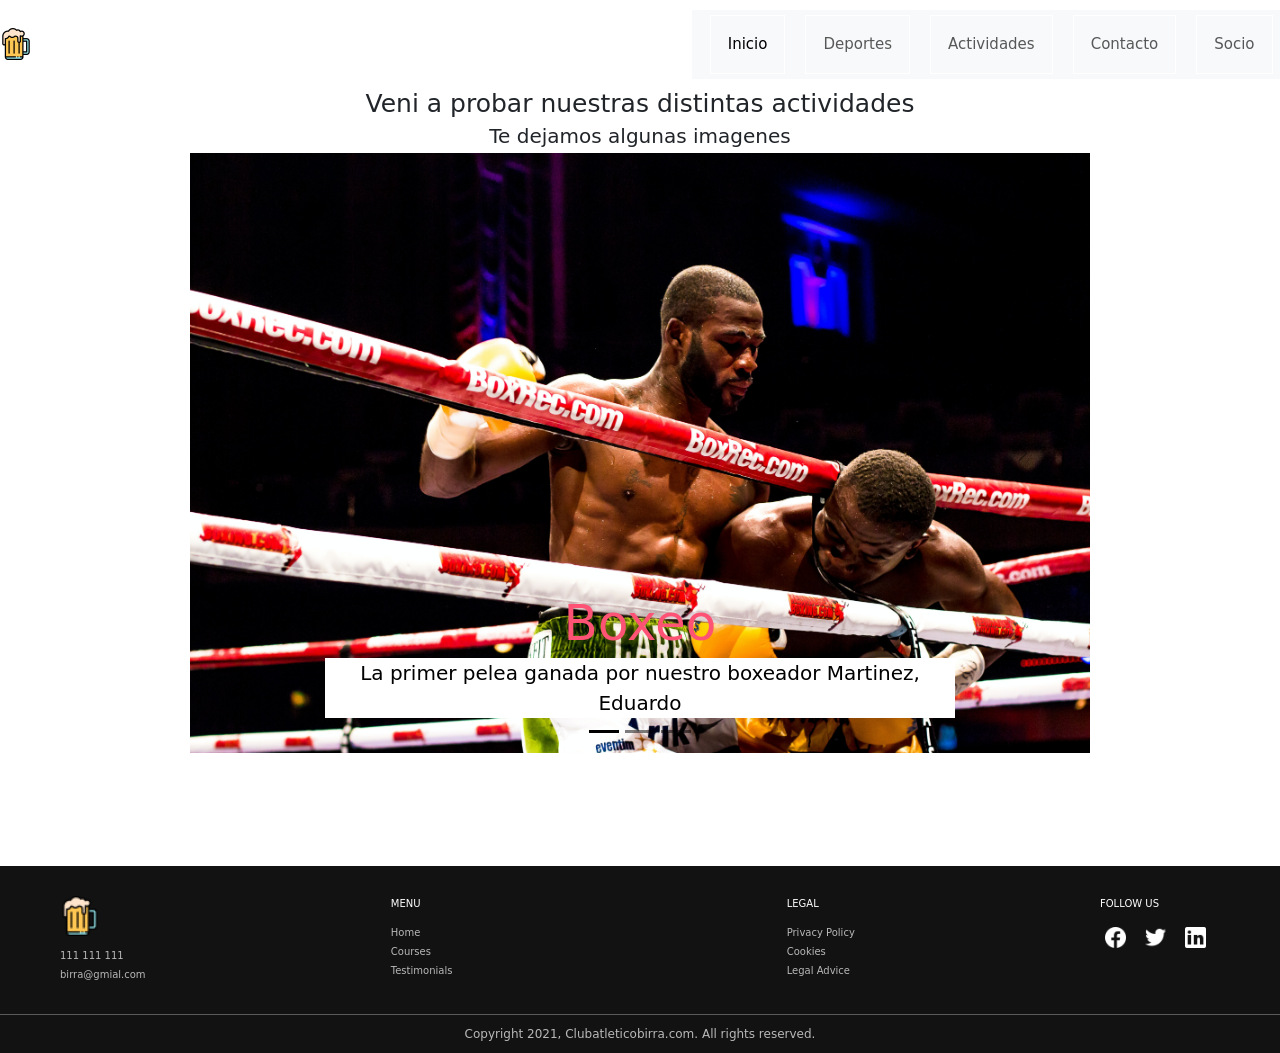
==== paginas/Actividades.html @ b4e16de4 "Add files via upload" ====
<!DOCTYPE html>
<html lang="en">
<head>
    <meta charset="UTF-8">
    <meta http-equiv="X-UA-Compatible" content="IE=edge">
    <meta name="viewport" content="width=device-width, initial-scale=1.0">
    <link rel="stylesheet" href="../estilos.css">
    <link rel="shortcut icon" href="./imagenes/favicon-32x32.png">
    <title>Club Atletico Birra</title>
    <link href="https://cdn.jsdelivr.net/npm/bootstrap@5.1.3/dist/css/bootstrap.min.css" rel="stylesheet" integrity="sha384-1BmE4kWBq78iYhFldvKuhfTAU6auU8tT94WrHftjDbrCEXSU1oBoqyl2QvZ6jIW3" crossorigin="anonymous">
</head>
<body>
    <header>
        <div>
            <a href="" class="logo">
                <img src="/imagenes/favicon-32x32.png" alt="logo de la pagina">
            </a>
        </div>
        <nav class="navbar navbar-expand-lg navbar-light bg-light">
            <div class="container-fluid">
                <a class="navbar-brand" href="#"></a>
                <button class="navbar-toggler" type="button" data-bs-toggle="collapse" data-bs-target="#navbarSupportedContent" aria-controls="navbarSupportedContent" aria-expanded="false" aria-label="Toggle navigation">
                <span class="navbar-toggler-icon"></span>
                </button>
            <div class="collapse navbar-collapse" id="navbarSupportedContent">
                <ul class="navbar-nav me-auto mb-2 mb-lg-0">
                <li class="nav-item">
                    <a class="nav-link active" aria-current="page" href="../index.html">Inicio</a>
                </li>
                <li class="nav-item">
                    <a class="nav-link" href="Deportes.html">Deportes</a>
                </li>
                <li class="nav-item">
                    <a class="nav-link" href="Actividades.html">Actividades</a>
                </li>
                <li class="nav-item">
                    <a class="nav-link" href="Contacto.html">Contacto</a>
                </li>
                <li class="nav-item">
                    <a class="nav-link" href="Socio.html">Socio</a>
                </li>
                </ul>
                </div>
            </div>
    </nav>
    </header>
    <main>
        <h1>Veni a probar nuestras distintas actividades</h1>
        <h2>Te dejamos algunas imagenes</h2>
        <div id="carouselExampleDark" class="carousel carousel-dark slide" data-bs-ride="carousel">
            <div class="carousel-indicators">
              <button type="button" data-bs-target="#carouselExampleDark" data-bs-slide-to="0" class="active" aria-current="true" aria-label="Slide 1"></button>
              <button type="button" data-bs-target="#carouselExampleDark" data-bs-slide-to="1" aria-label="Slide 2"></button>
              <button type="button" data-bs-target="#carouselExampleDark" data-bs-slide-to="2" aria-label="Slide 3"></button>
            </div>
            <div class="carousel-inner">
              <div class="carousel-item active" data-bs-interval="10000">
                <img src="../imagenes/boxeo.jpg" class="d-block w-100" alt="...">
                <div class="carousel-caption d-none d-md-block">
                  <h2 class="deportes__titulo">Boxeo</h2>
                  <p class="deportes__subtitulos">La primer pelea ganada por nuestro boxeador Martinez, Eduardo</p>
                </div>
              </div>
              <div class="carousel-item" data-bs-interval="2000">
                <img src="../imagenes/carrera.jpg" class="d-block w-100" alt="...">
                <div class="carousel-caption d-none d-md-block">
                  <h2 class="deportes__titulo">Carrera</h2>
                  <p class="deportes__subtitulos">Se corrio la primera carrera en nuestro predio, sumate!</p>
                </div>
              </div>
              <div class="carousel-item">
                <img src="../imagenes/ciclismo.jpg" class="d-block w-100" alt="...">
                <div class="carousel-caption d-none d-md-block">
                  <h2 class="deportes__titulo">Ciclismo</h2>
                  <p class="deportes__subtitulos">Los ciclistas dando la ultima vuelta de la carrera</p>
                </div>
              </div>
            </div>
            <button class="carousel-control-prev" type="button" data-bs-target="#carouselExampleDark" data-bs-slide="prev">
              <span class="carousel-control-prev-icon" aria-hidden="true"></span>
              <span class="visually-hidden">Previous</span>
            </button>
            <button class="carousel-control-next" type="button" data-bs-target="#carouselExampleDark" data-bs-slide="next">
              <span class="carousel-control-next-icon" aria-hidden="true"></span>
              <span class="visually-hidden">Next</span>
            </button>
          </div>
    </main>
    <footer>
      <div class="footer-container">
          <div class="footer-content-container">
              <img src="../imagenes/favicon-32x32.png" alt="" class="logo__footer">
              <span class="footer-info">111 111 111</span>
              <span class="footer-info">birra@gmial.com</span>
          </div>
          <div class="footer-menus">
              <div class="footer-content-container">
                  <span class="menu-title">MENU</span>
                  <a href="" class="menu-item-footer">Home</a>
                  <a href="" class="menu-item-footer">Courses</a>
                  <a href="" class="menu-item-footer">Testimonials</a>
              </div>
              <div class="footer-content-container">
                  <span class="menu-title">LEGAL</span>
                  <a href="" class="menu-item-footer">Privacy Policy</a>
                  <a href="" class="menu-item-footer">Cookies</a>
                  <a href="" class="menu-item-footer">Legal Advice</a>
              </div>
          </div>
          
          <div class="footer-content-container">
              <span class="menu-title">FOLLOW US</span>
              <div class="social-container">
                  <a href="" class="social-link"></a>
                  <a href="" class="social-link"></a>
                  <a href="" class="social-link"></a>
              </div>
          </div>
      </div>
      <div class="copyright-container">
          <span class="copyright">Copyright 2021, Clubatleticobirra.com. All rights reserved.</span>
      </div>
  </footer>
    <script src="https://cdn.jsdelivr.net/npm/@popperjs/core@2.10.2/dist/umd/popper.min.js" integrity="sha384-7+zCNj/IqJ95wo16oMtfsKbZ9ccEh31eOz1HGyDuCQ6wgnyJNSYdrPa03rtR1zdB" crossorigin="anonymous"></script>
    <script src="https://cdn.jsdelivr.net/npm/bootstrap@5.1.3/dist/js/bootstrap.min.js" integrity="sha384-QJHtvGhmr9XOIpI6YVutG+2QOK9T+ZnN4kzFN1RtK3zEFEIsxhlmWl5/YESvpZ13" crossorigin="anonymous"></script>
</body>
</html>
---- estilos.css ----
/* Fonts */
@import url('https://fonts.googleapis.com/css2?family=Roboto:wght@100&display=swap');

:root{
    /* Colors*/
    --primary: black;
    --secondary: #ff5375;
    --alternative: #302f4d;
    --text-color: #2B2b2b;

    /* Spacings */
    --spacing-large: 6rem;
    --spacing-medium: 2.4rem;
    --spacing-small: 1.2rem;
    --spacing-xsmall: 1rem 0;

    /* Font-Family */
    --font-principal: 'Barlow', sans-serif;
    --font-title: 'Roboto Slab' serif;

    /* Font-Sizes */
    --text-large: 5.2em;
    --text-medium: 2.2em;
    --tex-base: 1.7em;
    --text-small: 1.5em;
}
*{
    margin: 0;
    padding: 0;
    box-sizing: border-box;
}
/* INDEX */
html{
    font-size: 62.5%;
}
.imagen{
    background-image: url("https://images.unsplash.com/photo-1572181804423-c5df037abf13?ixlib=rb-1.2.1&ixid=MnwxMjA3fDB8MHxwaG90by1wYWdlfHx8fGVufDB8fHx8&auto=format&fit=crop&w=2070&q=80");
    background-repeat: no-repeat;
    height: 600px;
    background-size: cover;
    display: flex;
    flex-direction: column;
    justify-content: center;
    align-items: center;
}
.imagen p{
    font-size: 20px;
}
.imagen h1{
    font-size: 50px;
    padding: 20px;
}
img{
    width: 100%;
}
body{
    font-family: sans-serif;
    margin: 0;
    background-image: url(https://img.freepik.com/foto-gratis/marron-beige-crema-claro-lujo-abstracto-como-fondo-modelo-textura-seda-algodon_1258-71591.jpg?w=2000);
    background-repeat: no-repeat;
    background-size: cover;
    position: relative;
    padding-bottom: 30em;
    min-height: 100vh;
}
header{
    display: flex;
    justify-content: space-between;
    min-height: 60px;
    text-align: center;
    background-color: white;
    align-items: center;
    padding: var(--spacing-xsmall);
}
.navbar ul{
    gap: 20px;
}
.nav-item:hover{
    color: tomato;
    border-bottom: 2px solid black;
}
.nav-item{
    text-decoration: none;
    font-size: var(--text-small);
    color: black;
    border: 1px solid white;
    padding: var(--spacing-small);
    transition: all 1s;
}
.nav-link{
    color: black;
}
.menu__div{
    flex: block;
}
.menu-icon{
    display: none;
}
main{
    display: flex;
    flex-direction: column;
    align-items: center;
}
.cards{
    display: flex;
    margin-top: 70px;
    gap: var(--spacing-small);
    justify-content: center;
    flex-wrap: wrap;
}
.nombre__empresa{
    text-decoration: none;
    font-size: var(--text-small);
}
.logo{
    display: flex;
    align-items: center;
    text-decoration: none;
    color: black;
    font-size: var(--text-small);
    max-width: 140px;
    min-width: 20px;
}
.text__pag{
    display: flex;
}    
.logo de la pagina{
    height: 50px;
    margin-right: 10px;
}
footer{
    position: absolute;
    bottom: 0;
    left: 0;
    height: fit-content;
    width: 100%;
    display: flex;
    justify-content: center;
    align-items: center;
    flex-direction: column;
    background-color: white;
    color: white;
    background-color: #121212;
}
.copyright-container{
    width: 100%;
    display: flex;
    justify-content: center;
    align-items: center;
    border-top: 1px solid rgba(255, 255, 255, 0.3);
}
.copyright{
    font-size: 12px;
    opacity: 0.7;
    font-weight: 400;
    padding: 10px 0;
}
.logo__footer{
    width: 40px;
    margin-bottom: 1rem;
}
.footer-menus{
    display: flex;
    justify-content: space-between;
    align-items: flex-start;
    width: 40%;
}
.footer-container{
    height: fit-content;
    width: 100%;
    padding: 3rem 6rem;
    box-sizing: border-box;
    display: flex;
    justify-content: space-between;
    align-items: flex-start;
}
.footer-content-container{
    display: flex;
    justify-content: flex-start;
    align-items: flex-start;
    flex-direction: column;
}
footer .website-logo{
    margin-bottom: 1.2rem;
    font-size: calc(1vw + 20px);
}
.footer-info, .menu-item-footer{
    margin: 0.2rem 0;
    opacity: 0.7;
    color: white;
    text-decoration: none;
    transition: 0.5s;
}
.menu-item-footer:hover{
    opacity: 1;
}
.menu-title{
    font-size: var(--medium-text-font);
    font-weight: 400;
    text-transform: uppercase;
    margin-bottom: 1.2rem;
}
.social-container{
    display: flex;
    justify-content: center;
    align-items: center;
    height: 30px;
    width: 100%;
}
.social-link{
    height: 100%;
    width: 30px;
    background-image: url(/imagenes/FacebookBlanco.png);
    background-size: 70%;
    background-position: center;
    margin-right: 1rem;
    background-repeat: no-repeat;
}
.social-link:hover{
    opacity: 0.7;
}
footer .social-link:nth-of-type(2){
    background-image: url(/imagenes/TwitterBlanco.png);
}
footer .social-link:nth-of-type(3){/*Nth of type inside that container*/
    background-image: url(/imagenes/LinkedinBlanco.png);
}
.box{
    display: flex;
    flex-direction: column;
    align-items: center;
    width: 400px;
    flex: 1 1 clamp(300px, 30%, 400px);
}
.box__title{
    font-size: 2.5em;
    margin-bottom: 1.5rem;
}
.box__subtitle{
    font-size: var(--text-small);
    color: tomato;
    margin-bottom: 1rem;
}
.box__img{
    width: 400px;
    text-align: center;
}
.box__info{
    padding-top: 1.5rem;
    text-align: center;
}
.img__2{
    object-fit: scale-down;
    max-width: 300px;
}
.img__3{
    object-fit: scale-down;
    max-width: 300px;
}
.img__1{
    object-fit: scale-down;
    max-width: 300px;
}
/* Galeria principal */
.fotos__seleccion{
    align-items: center;
    display: flex;
}
.title__seleccion{
    color: var(--secondary);
    font-size: 2.5em;
}
.galeria__principal{
    display: grid;
    grid-template-columns: repeat(4,1fr);
    grid-template-rows: repeat(1, 1fr);
    gap: var(--spacing-small);
    padding: 40px;
}
.galeria__img__principal:nth-of-type(1){
    grid-column: 1 / 2;
}
.galeria__img__principal:nth-of-type(2){
    grid-column: 2 / 3;
}
.galeria__img__principal:nth-of-type(3){
    grid-column: 3 / 4;
}
.galeria__img__principal:nth-of-type(4){
    grid-column: 4 / 5;
}
@media screen and (max-width:760px){
    .galeria__principal{
        display: grid;
        grid-template-columns: repeat(1,1fr);
        grid-template-rows: repeat(1, 1fr);
        gap: var(--spacing-small);
        padding: 40px;
    }
    .galeria__img__principal:nth-of-type(1){
        grid-column: 1 / 1;
    }
    .galeria__img__principal:nth-of-type(2){
        grid-column: 1 / 1;
    }
    .galeria__img__principal:nth-of-type(3){
        grid-column: 1 / 1;
    }
    .galeria__img__principal:nth-of-type(4){
        grid-column: 1 / 1;
    }
    .galeria__img__principal{
        max-width: 300px;
    }
}
/* INDEX */
/* DEPORTES */
.container{
    width: 90%;
    max-width: 1200px;
    margin: auto;
    padding: 40px 0;
    margin-top: var(--spacing-small);
    display: flex;
}
.cards__1{
    display: flex;
    margin-top: 30px;
    gap: var(--spacing-small);
    justify-content: center;
    flex-wrap: wrap;
}
.img__4{
    object-fit: scale-down;
    max-width: 400px;
}
.img__5{
    object-fit: scale-down;
    max-width: 400px;
}
.img__6{
    object-fit: scale-down;
    max-width: 400px;
}
.img__7{
    object-fit: scale-down;
    max-width: 400px;
}
.box__1{
    display: flex;
    flex-direction: column;
    gap: var(--spacing-xsmall);
    flex: 1 1 clamp(300px, 30%, 400px);
    align-items: center;
}
.box__title__1{
    font-family: var(--font-principal);
    font-size: var(--text-medium);
    color: var(--primary);
}
.box__subtitle__1{
    margin-top: 0.6 rem;
    color: var(--text-color);
    font-size: var(--tex-base)
}
.box__text__1{
    margin-top: var(--spacing-xsmall);
    font-size: var(--tex-base);
    color: var(--text-color)
}
.box__img__1{
    width: 400px;
}

/*Info*/

.info{
    display: flex;
    padding: var(--spacing-large);
    align-items: center;
}
.info__img{
    flex: 1 1 50%;
}
.info__box{
    flex: 1 1 50%;
    display: flex;
    flex-direction: column;
    padding: var(--spacing-large)
}
.info__title{
    font-size: var(--text-large);
    font-family: var(--font-title);
    color: var(--primary);
}
.info__description{
    font-size: var(--spacing-medium);
    font-weight: 300;
}
.info__link{
    display: flex;
    align-items: center;
    font-size: var(--spacing-small);
    color: var(--primary);
    gap: var(--spacing-xsmall);
    margin-top: 2rem;
}
.info__link path{
    color: var(--secondary);
    stroke-width: 5px;
}

/*Gallery*/

.gallery{
    display: grid;
    grid-template-columns: auto auto auto auto auto;
    grid-template-rows: repeat(1, 1fr);
    gap: var(--spacing-small);
}
.gallery__img:nth-of-type(1){
    grid-column: 1 / 7;
}
.gallery__img:nth-of-type(2){
    grid-column: 7 / 13;
}
.gallery__img:nth-of-type(3){
    grid-column: 1 / 5;
}
.gallery__img:nth-of-type(4){
    grid-column: 5 / 9;
}
.gallery__img:nth-of-type(5){
    grid-column: 9 / 13;
    grid-row: 2 / 4;
}
@media screen and (max-width:760px){
    .gallery{
        display: grid;
        grid-template-columns: repeat(1,1fr);
        grid-template-rows: repeat(1, 1fr);
        gap: var(--spacing-small);
    }
    .gallery__img:nth-of-type(1){
        grid-column: 1 / 1;
    }
    .gallery__img:nth-of-type(2){
        grid-column: 1 / 1;
    }
    .gallery__img:nth-of-type(3){
        grid-column: 1 / 1;
    }
    .gallery__img:nth-of-type(4){
        grid-column: 1 / 1;
    }
    .gallery__img:nth-of-type(5){
        grid-column: 1 / 1;
}
.info{
    flex-direction: column;
}
.gallery__img{
    max-width: 500px;
}
}
@media screen and (max-width:480px){
    .cards__1{
        padding: 1rem;
    }
    .box__text__1{
        font-size: var(--text-small);
    }
}
/* Contacto */
.box{
    display: flex;
    flex-direction: column;
    align-items: center;
    width: 400px;
}
.box__title{
    font-size: 2.5em;
}
.box__subtitle{
    font-size: 1.5em;
    color: tomato;
}
.form_registro{
    width: 400px;
    background: #24303c;
    padding: 30px;
    margin: auto;
    margin-top: 50px;
    border-radius: 4px;
    font-family: 'Gill Sans', 'Gill Sans MT', Calibri, 'Trebuchet MS', sans-serif;
    color: white;
    box-shadow: 7px 13px 37px #000;
}
.form_registro h4{
    font-size: 22px;
    margin-bottom: 20px;
}
.controls{
    width: 100%;
    background: #24303c;
    padding: 10px;
    border-radius: 4px;
    margin-bottom: 16px;
    border: 1px solid #1f53c5;
    font-family: 'Gill Sans', 'Gill Sans MT', Calibri, 'Trebuchet MS', sans-serif;
    font-size: 18px;
    color: white;
}
.form_registro p{
    height: 40px;
    text-align: center;
    font-size: 18px;
    line-height: 40px;
}
.form_registro a{
    color: white;
    text-decoration: none;
}
.form_registro a:hover {
    color: white;
    text-decoration: underline;
}
.form_registro .bottons{
    width: 100%;
    background: #1f53c5;
    border: none;
    padding: 12px;
    color: white;
    margin: 16px 0;
    font-size: 16px;
}
.carousel-inner{
    max-width: 900px;
}
.deportes__titulo{
    font-size: 50px;
    color: #ff5375;
}
.deportes__subtitulos{
    font-size: 20px;
    background-color: white;
}
.card{
    margin-top: 50px;
    max-width: 500px;
}
.card-img-top{
    max-width: 500px;
    height: 300px;
}
.card-title{
    text-align: center;
    font-size: 30px;
}
.card-text{
    text-align: center;
    margin-top: 40px;
    font-size: 15px;
}
.titulo__principal{
    color: white;
    text-shadow: 3px 3px 3px black;
}
.subtitulo__principal{
    color: rgb(151, 175, 44);
    text-shadow: 3px 3px 3px black;
}
.texto__principal{
    color: white;
    text-shadow: 3px 3px 3px black;
}
.titulo__galeria__deportes{
    margin-bottom: 30px;
}
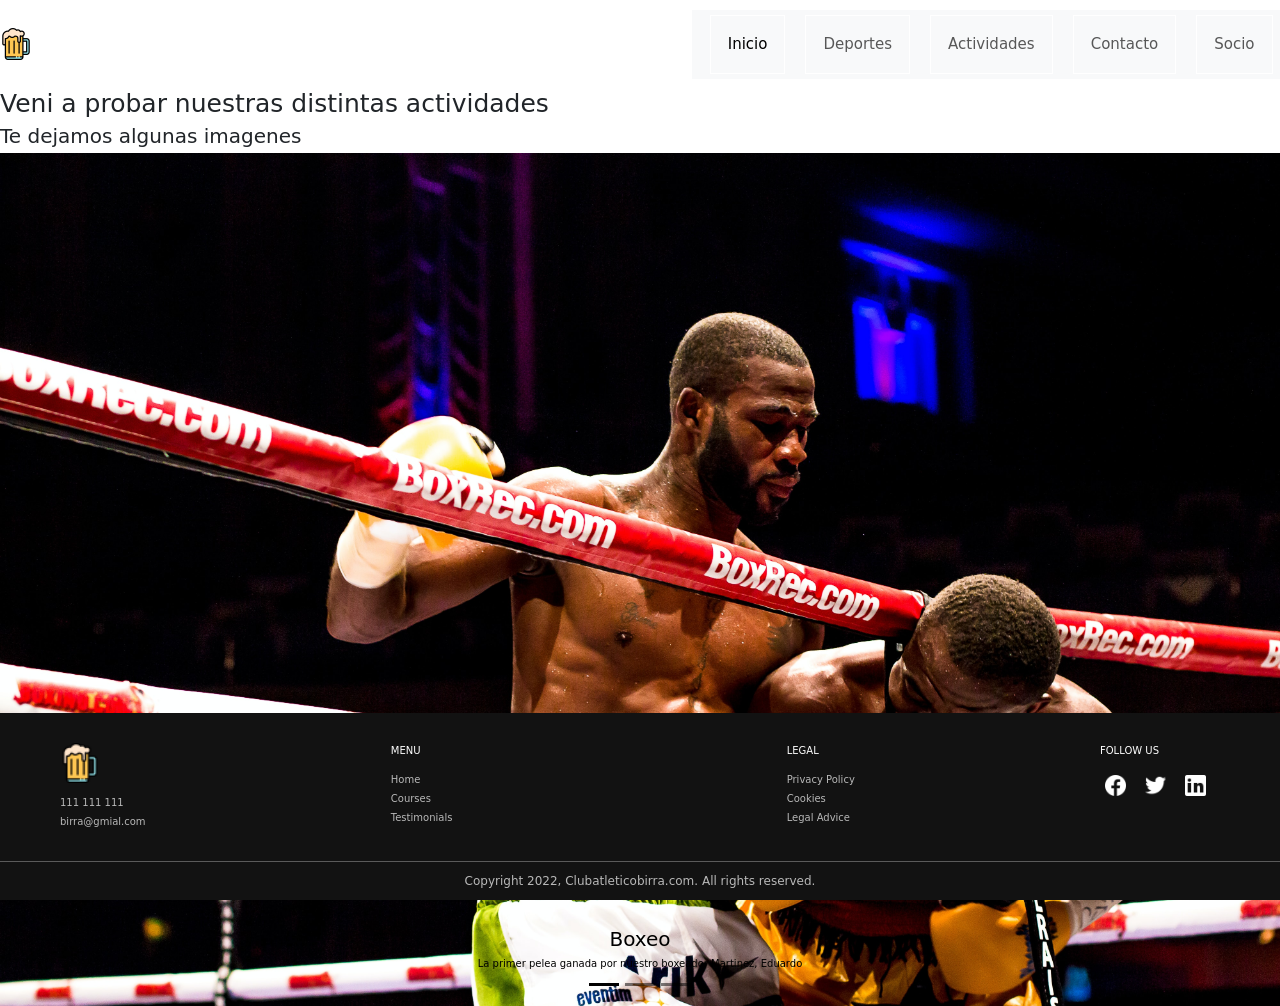
==== commit 8a6b2641: "Update Actividades.html" ====
--- a/paginas/Actividades.html
+++ b/paginas/Actividades.html
@@ -4,7 +4,7 @@
     <meta charset="UTF-8">
     <meta http-equiv="X-UA-Compatible" content="IE=edge">
     <meta name="viewport" content="width=device-width, initial-scale=1.0">
-    <link rel="stylesheet" href="../estilos.css">
+    <link rel="stylesheet" href="../css/main.css">
     <link rel="shortcut icon" href="./imagenes/favicon-32x32.png">
     <title>Club Atletico Birra</title>
     <link href="https://cdn.jsdelivr.net/npm/bootstrap@5.1.3/dist/css/bootstrap.min.css" rel="stylesheet" integrity="sha384-1BmE4kWBq78iYhFldvKuhfTAU6auU8tT94WrHftjDbrCEXSU1oBoqyl2QvZ6jIW3" crossorigin="anonymous">
@@ -118,10 +118,10 @@
           </div>
       </div>
       <div class="copyright-container">
-          <span class="copyright">Copyright 2021, Clubatleticobirra.com. All rights reserved.</span>
+          <span class="copyright">Copyright 2022, Clubatleticobirra.com. All rights reserved.</span>
       </div>
   </footer>
     <script src="https://cdn.jsdelivr.net/npm/@popperjs/core@2.10.2/dist/umd/popper.min.js" integrity="sha384-7+zCNj/IqJ95wo16oMtfsKbZ9ccEh31eOz1HGyDuCQ6wgnyJNSYdrPa03rtR1zdB" crossorigin="anonymous"></script>
     <script src="https://cdn.jsdelivr.net/npm/bootstrap@5.1.3/dist/js/bootstrap.min.js" integrity="sha384-QJHtvGhmr9XOIpI6YVutG+2QOK9T+ZnN4kzFN1RtK3zEFEIsxhlmWl5/YESvpZ13" crossorigin="anonymous"></script>
 </body>
-</html>+</html>
--- a/css/main.css
+++ b/css/main.css
@@ -0,0 +1,163 @@
+/* Colors*/
+/* Font-Family */
+/* Spacings */
+/* Font-Sizes */
+/* Fonts */
+@import url("https://fonts.googleapis.com/css2?family=Roboto:wght@100&display=swap");
+:root {
+  /* Colors*/
+  --primary: black;
+  --secondary: #ff5375;
+  --alternative: #302f4d;
+  --text-color: #2B2b2b;
+  /* Spacings */
+  --spacing-large: 6rem;
+  --spacing-medium: 2.4rem;
+  --spacing-small: 1.2rem;
+  --spacing-xsmall: 1rem 0;
+  /* Font-Family */
+  --font-principal: 'Barlow', sans-serif;
+  --font-title: 'Roboto Slab' serif;
+  /* Font-Sizes */
+  --text-large: 5.2em;
+  --text-medium: 2.2em;
+  --tex-base: 1.7em;
+  --text-small: 1.5em; }
+
+* {
+  margin: 0;
+  padding: 0;
+  box-sizing: border-box; }
+
+html {
+  font-size: 62.5%; }
+
+header {
+  display: flex;
+  justify-content: space-between;
+  min-height: 60px;
+  text-align: center;
+  background-color: white;
+  align-items: center;
+  padding: 1rem 0; }
+
+.navbar ul {
+  gap: 20px; }
+
+.nav-item:hover {
+  color: tomato;
+  border-bottom: 2px solid black; }
+
+.nav-item {
+  text-decoration: none;
+  font-size: 1.5em;
+  color: black;
+  border: 1px solid white;
+  padding: 1.2rem;
+  transition: all 1s; }
+
+.nav-link {
+  color: black; }
+
+.menu__div {
+  flex: block; }
+
+.menu-icon {
+  display: none; }
+
+footer {
+  position: absolute;
+  bottom: 0;
+  left: 0;
+  height: fit-content;
+  width: 100%;
+  display: flex;
+  justify-content: center;
+  align-items: center;
+  flex-direction: column;
+  background-color: white;
+  color: white;
+  background-color: #121212; }
+
+.copyright-container {
+  width: 100%;
+  display: flex;
+  justify-content: center;
+  align-items: center;
+  border-top: 1px solid rgba(255, 255, 255, 0.3); }
+
+.copyright {
+  font-size: 12px;
+  opacity: 0.7;
+  font-weight: 400;
+  padding: 10px 0; }
+
+.logo__footer {
+  width: 40px;
+  margin-bottom: 1rem; }
+
+.footer-menus {
+  display: flex;
+  justify-content: space-between;
+  align-items: flex-start;
+  width: 40%; }
+
+.footer-container {
+  height: fit-content;
+  width: 100%;
+  padding: 3rem 6rem;
+  box-sizing: border-box;
+  display: flex;
+  justify-content: space-between;
+  align-items: flex-start; }
+
+.footer-content-container {
+  display: flex;
+  justify-content: flex-start;
+  align-items: flex-start;
+  flex-direction: column; }
+
+footer .website-logo {
+  margin-bottom: 1.2rem;
+  font-size: calc(1vw + 20px); }
+
+.footer-info, .menu-item-footer {
+  margin: 0.2rem 0;
+  opacity: 0.7;
+  color: white;
+  text-decoration: none;
+  transition: 0.5s; }
+
+.menu-item-footer:hover {
+  opacity: 1; }
+
+.menu-title {
+  font-weight: 400;
+  text-transform: uppercase;
+  margin-bottom: 1.2rem; }
+
+.social-container {
+  display: flex;
+  justify-content: center;
+  align-items: center;
+  height: 30px;
+  width: 100%; }
+
+.social-link {
+  height: 100%;
+  width: 30px;
+  background-image: url(/imagenes/FacebookBlanco.png);
+  background-size: 70%;
+  background-position: center;
+  margin-right: 1rem;
+  background-repeat: no-repeat; }
+
+.social-link:hover {
+  opacity: 0.7; }
+
+footer .social-link:nth-of-type(2) {
+  background-image: url(/imagenes/TwitterBlanco.png); }
+
+footer .social-link:nth-of-type(3) {
+  /*Nth of type inside that container*/
+  background-image: url(/imagenes/LinkedinBlanco.png); }
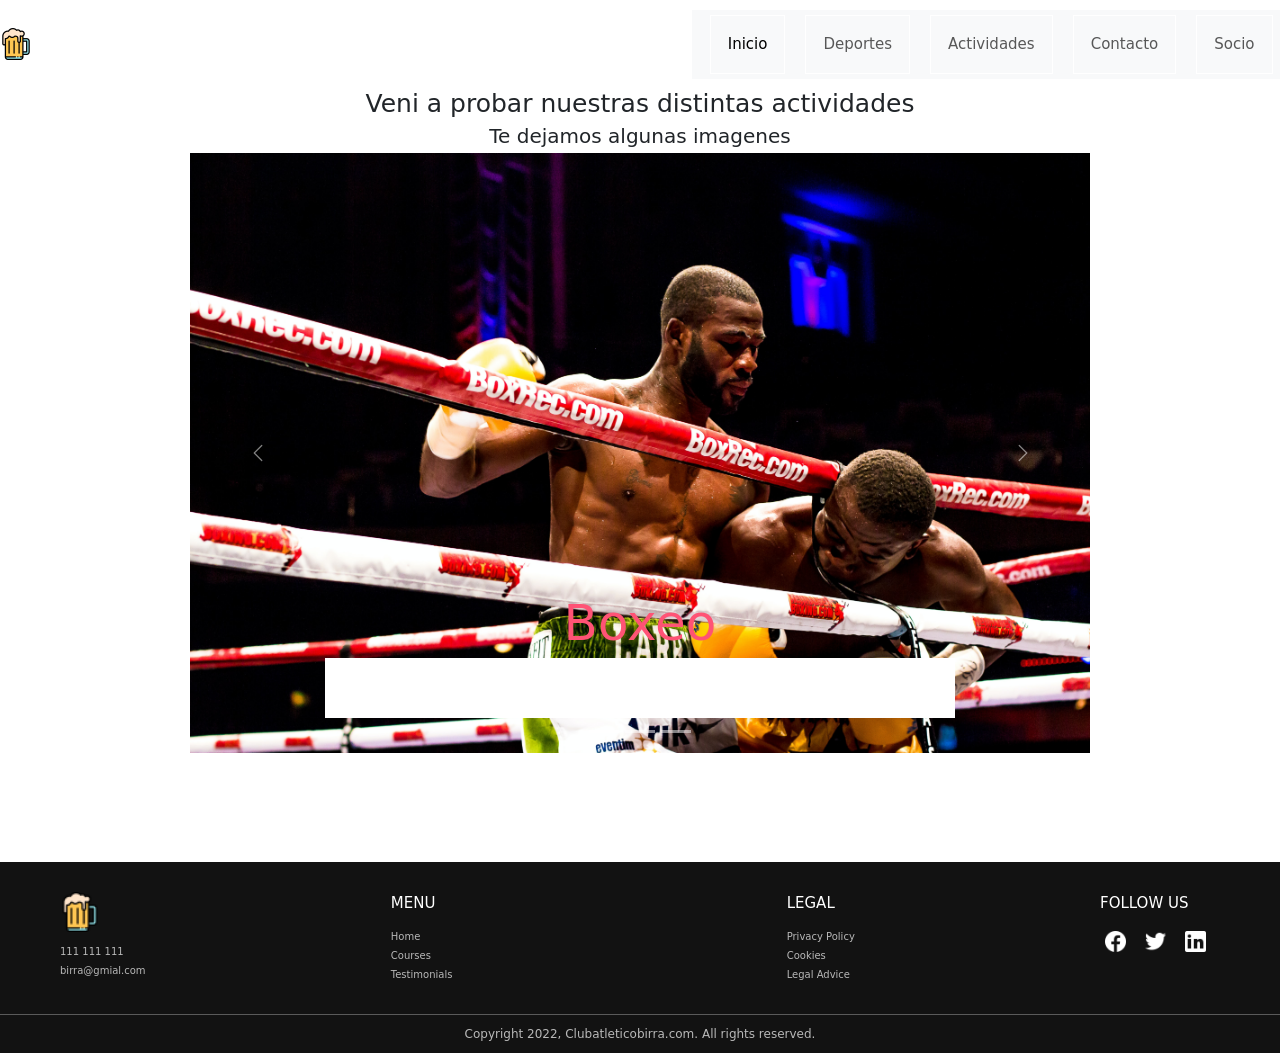
==== commit e9958163: "Add files via upload" ====
--- a/paginas/Actividades.html
+++ b/paginas/Actividades.html
@@ -47,7 +47,7 @@
     <main>
         <h1>Veni a probar nuestras distintas actividades</h1>
         <h2>Te dejamos algunas imagenes</h2>
-        <div id="carouselExampleDark" class="carousel carousel-dark slide" data-bs-ride="carousel">
+        <div id="carouselExampleDark" class="carousel carousel-white slide" data-bs-ride="carousel">
             <div class="carousel-indicators">
               <button type="button" data-bs-target="#carouselExampleDark" data-bs-slide-to="0" class="active" aria-current="true" aria-label="Slide 1"></button>
               <button type="button" data-bs-target="#carouselExampleDark" data-bs-slide-to="1" aria-label="Slide 2"></button>
@@ -124,4 +124,4 @@
     <script src="https://cdn.jsdelivr.net/npm/@popperjs/core@2.10.2/dist/umd/popper.min.js" integrity="sha384-7+zCNj/IqJ95wo16oMtfsKbZ9ccEh31eOz1HGyDuCQ6wgnyJNSYdrPa03rtR1zdB" crossorigin="anonymous"></script>
     <script src="https://cdn.jsdelivr.net/npm/bootstrap@5.1.3/dist/js/bootstrap.min.js" integrity="sha384-QJHtvGhmr9XOIpI6YVutG+2QOK9T+ZnN4kzFN1RtK3zEFEIsxhlmWl5/YESvpZ13" crossorigin="anonymous"></script>
 </body>
-</html>
+</html>
--- a/css/main.css
+++ b/css/main.css
@@ -2,28 +2,10 @@
 /* Font-Family */
 /* Spacings */
 /* Font-Sizes */
+/* Medidas */
+/* Mixins */
 /* Fonts */
 @import url("https://fonts.googleapis.com/css2?family=Roboto:wght@100&display=swap");
-:root {
-  /* Colors*/
-  --primary: black;
-  --secondary: #ff5375;
-  --alternative: #302f4d;
-  --text-color: #2B2b2b;
-  /* Spacings */
-  --spacing-large: 6rem;
-  --spacing-medium: 2.4rem;
-  --spacing-small: 1.2rem;
-  --spacing-xsmall: 1rem 0;
-  /* Font-Family */
-  --font-principal: 'Barlow', sans-serif;
-  --font-title: 'Roboto Slab' serif;
-  /* Font-Sizes */
-  --text-large: 5.2em;
-  --text-medium: 2.2em;
-  --tex-base: 1.7em;
-  --text-small: 1.5em; }
-
 * {
   margin: 0;
   padding: 0;
@@ -31,6 +13,24 @@
 
 html {
   font-size: 62.5%; }
+
+body {
+  font-family: sans-serif;
+  margin: 0;
+  background-image: url(https://img.freepik.com/foto-gratis/marron-beige-crema-claro-lujo-abstracto-como-fondo-modelo-textura-seda-algodon_1258-71591.jpg?w=2000);
+  background-repeat: no-repeat;
+  background-size: cover;
+  position: relative;
+  padding-bottom: 30em;
+  min-height: 100vh; }
+
+img {
+  width: 100%; }
+
+main {
+  display: flex;
+  flex-direction: column;
+  align-items: center; }
 
 header {
   display: flex;
@@ -59,11 +59,27 @@
 .nav-link {
   color: black; }
 
+.nav-item__nav-link {
+  color: black; }
+
 .menu__div {
   flex: block; }
 
 .menu-icon {
   display: none; }
+
+.logo {
+  display: flex;
+  align-items: center;
+  text-decoration: none;
+  color: black;
+  font-size: 1.5em;
+  max-width: 140px;
+  min-width: 20px; }
+
+.logo de la pagina {
+  height: 50px;
+  margin-right: 10px; }
 
 footer {
   position: absolute;
@@ -132,6 +148,7 @@
   opacity: 1; }
 
 .menu-title {
+  font-size: 1.5em;
   font-weight: 400;
   text-transform: uppercase;
   margin-bottom: 1.2rem; }
@@ -161,3 +178,356 @@
 footer .social-link:nth-of-type(3) {
   /*Nth of type inside that container*/
   background-image: url(/imagenes/LinkedinBlanco.png); }
+
+.imagen {
+  background-image: url("https://images.unsplash.com/photo-1572181804423-c5df037abf13?ixlib=rb-1.2.1&ixid=MnwxMjA3fDB8MHxwaG90by1wYWdlfHx8fGVufDB8fHx8&auto=format&fit=crop&w=2070&q=80");
+  background-repeat: no-repeat;
+  height: 600px;
+  background-size: cover;
+  display: flex;
+  flex-direction: column;
+  justify-content: center;
+  align-items: center; }
+
+.imagen p {
+  font-size: 20px; }
+
+.imagen h1 {
+  font-size: 50px;
+  padding: 20px; }
+
+.cards {
+  display: flex;
+  margin-top: 70px;
+  gap: 1.2rem;
+  justify-content: center;
+  flex-wrap: wrap; }
+
+.box {
+  display: flex;
+  flex-direction: column;
+  align-items: center;
+  width: 400px;
+  flex: 1 1 clamp(300px, 30%, 400px); }
+
+.box__title {
+  font-size: 2.5em;
+  margin-bottom: 1.5rem; }
+
+.box__subtitle {
+  font-size: 1.5em;
+  color: tomato;
+  margin-bottom: 1rem; }
+
+.box__img {
+  width: 400px;
+  text-align: center; }
+
+.box__info {
+  padding-top: 1.5rem;
+  text-align: center; }
+
+.img__1 {
+  object-fit: scale-down;
+  max-width: 300px; }
+
+.img__2 {
+  object-fit: scale-down;
+  max-width: 300px; }
+
+.img__3 {
+  object-fit: scale-down;
+  max-width: 300px; }
+
+/* Galeria principal */
+.fotos__seleccion {
+  align-items: center;
+  display: flex; }
+
+.title__seleccion {
+  color: #ff5375;
+  font-size: 2.5em; }
+
+.galeria__principal {
+  display: grid;
+  grid-template-columns: repeat(4, 1fr);
+  grid-template-rows: repeat(1, 1fr);
+  gap: 1.2rem;
+  padding: 40px; }
+
+.galeria__img__principal:nth-of-type(1) {
+  grid-column: 1 / 2; }
+
+.galeria__img__principal:nth-of-type(2) {
+  grid-column: 2 / 3; }
+
+.galeria__img__principal:nth-of-type(3) {
+  grid-column: 3 / 4; }
+
+.galeria__img__principal:nth-of-type(4) {
+  grid-column: 4 / 5; }
+
+@media screen and (max-width: 760px) {
+  .galeria__principal {
+    display: grid;
+    grid-template-columns: repeat(1, 1fr);
+    grid-template-rows: repeat(1, 1fr);
+    gap: 1.2rem;
+    padding: 40px; }
+  .galeria__img__principal:nth-of-type(1) {
+    grid-column: 1 / 1; }
+  .galeria__img__principal:nth-of-type(2) {
+    grid-column: 1 / 1; }
+  .galeria__img__principal:nth-of-type(3) {
+    grid-column: 1 / 1; }
+  .galeria__img__principal:nth-of-type(4) {
+    grid-column: 1 / 1; }
+  .galeria__img__principal {
+    max-width: 300px; } }
+
+.titulo__principal {
+  color: white;
+  text-shadow: 3px 3px 3px black; }
+
+.subtitulo__principal {
+  color: #97af2c;
+  text-shadow: 3px 3px 3px black; }
+
+.texto__principal {
+  color: white;
+  text-shadow: 3px 3px 3px black; }
+
+.container {
+  width: 90%;
+  max-width: 1200px;
+  margin: auto;
+  padding: 40px 0;
+  margin-top: 1.2rem;
+  display: flex; }
+
+.cards__1 {
+  display: flex;
+  margin-top: 30px;
+  gap: 1.2rem;
+  justify-content: center;
+  flex-wrap: wrap; }
+
+.img__4 {
+  object-fit: scale-down;
+  max-width: 500px; }
+
+.img__5 {
+  object-fit: scale-down;
+  max-width: 500px; }
+
+.img__6 {
+  object-fit: scale-down;
+  max-width: 500px; }
+
+.img__7 {
+  object-fit: scale-down;
+  max-width: 500px; }
+
+.box__1 {
+  display: flex;
+  flex-direction: column;
+  gap: 1rem 0;
+  flex: 1 1 clamp(300px, 30%, 400px);
+  align-items: center; }
+
+.box__title__1 {
+  font-family: "Barlow", sans-serif;
+  font-size: 2.2em;
+  color: black; }
+
+.box__subtitle__1 {
+  margin-top: 0.6 rem;
+  color: #2B2b2b;
+  font-size: 1.7em; }
+
+.box__text__1 {
+  margin-top: 1rem 0;
+  font-size: 1.7em;
+  color: #2B2b2b; }
+
+.box__img__1 {
+  width: 500px;
+  text-align: center; }
+
+/*Info*/
+.info {
+  display: flex;
+  padding: 6rem;
+  align-items: center;
+  flex-direction: column; }
+
+.info__img {
+  flex: 1 1 50%; }
+
+.info__box {
+  flex: 1 1 50%;
+  display: flex;
+  flex-direction: column;
+  padding: 6rem; }
+
+.info__title {
+  font-size: 5.2em;
+  font-family: "Roboto Slab" serif;
+  color: black; }
+
+.info__description {
+  font-size: 2.4rem;
+  font-weight: 300; }
+
+.info__link {
+  display: flex;
+  align-items: center;
+  font-size: 1.2rem;
+  color: black;
+  gap: 1rem 0;
+  margin-top: 2rem; }
+
+.info__link path {
+  color: #ff5375;
+  stroke-width: 5px; }
+
+/*Gallery*/
+.gallery {
+  display: grid;
+  grid-template-columns: auto auto auto auto auto;
+  grid-template-rows: repeat(1, 1fr);
+  gap: 1.2rem; }
+
+.gallery__img:nth-of-type(1) {
+  grid-column: 1 / 7; }
+
+.gallery__img:nth-of-type(2) {
+  grid-column: 7 / 13; }
+
+.gallery__img:nth-of-type(3) {
+  grid-column: 1 / 5; }
+
+.gallery__img:nth-of-type(4) {
+  grid-column: 5 / 9; }
+
+.gallery__img:nth-of-type(5) {
+  grid-column: 9 / 13;
+  grid-row: 2 / 4; }
+
+@media screen and (max-width: 760px) {
+  .gallery {
+    display: grid;
+    grid-template-columns: repeat(1, 1fr);
+    grid-template-rows: repeat(1, 1fr);
+    gap: 1.2rem; }
+  .gallery__img:nth-of-type(1) {
+    grid-column: 1 / 1; }
+  .gallery__img:nth-of-type(2) {
+    grid-column: 1 / 1; }
+  .gallery__img:nth-of-type(3) {
+    grid-column: 1 / 1; }
+  .gallery__img:nth-of-type(4) {
+    grid-column: 1 / 1; }
+  .gallery__img:nth-of-type(5) {
+    grid-column: 1 / 1; }
+  .gallery__img {
+    max-width: 500px; } }
+
+@media screen and (max-width: 480px) {
+  .cards__1 {
+    padding: 1rem; }
+  .box__text__1 {
+    font-size: 1.5em; } }
+
+.titulo__galeria__deportes {
+  margin-bottom: 30px; }
+
+.carousel-inner {
+  max-width: 900px; }
+
+.deportes__titulo {
+  font-size: 50px;
+  color: #ff5375; }
+
+.deportes__subtitulos {
+  font-size: 20px;
+  background-color: white; }
+
+.box {
+  display: flex;
+  flex-direction: column;
+  align-items: center;
+  width: 400px; }
+
+.box__title {
+  font-size: 2.5em; }
+
+.box__subtitle {
+  font-size: 1.5em;
+  color: tomato; }
+
+.form_registro {
+  width: 400px;
+  background: #24303c;
+  padding: 30px;
+  margin: auto;
+  margin-top: 50px;
+  border-radius: 4px;
+  font-family: 'Gill Sans', 'Gill Sans MT', Calibri, 'Trebuchet MS', sans-serif;
+  color: white;
+  box-shadow: 7px 13px 37px #000; }
+
+.form_registro h4 {
+  font-size: 22px;
+  margin-bottom: 20px; }
+
+.controls {
+  width: 100%;
+  background: #24303c;
+  padding: 10px;
+  border-radius: 4px;
+  margin-bottom: 16px;
+  border: 1px solid #1f53c5;
+  font-family: 'Gill Sans', 'Gill Sans MT', Calibri, 'Trebuchet MS', sans-serif;
+  font-size: 18px;
+  color: white; }
+
+.form_registro p {
+  height: 40px;
+  text-align: center;
+  font-size: 18px;
+  line-height: 40px; }
+
+.form_registro a {
+  color: white;
+  text-decoration: none; }
+
+.form_registro a:hover {
+  color: white;
+  text-decoration: underline; }
+
+.form_registro .bottons {
+  width: 100%;
+  background: #1f53c5;
+  border: none;
+  padding: 12px;
+  color: white;
+  margin: 16px 0;
+  font-size: 16px; }
+
+.card {
+  margin-top: 50px;
+  max-width: 500px; }
+
+.card-img-top {
+  max-width: 500px;
+  height: 300px; }
+
+.card-title {
+  text-align: center;
+  font-size: 30px; }
+
+.card-text {
+  text-align: center;
+  margin-top: 40px;
+  font-size: 15px; }
